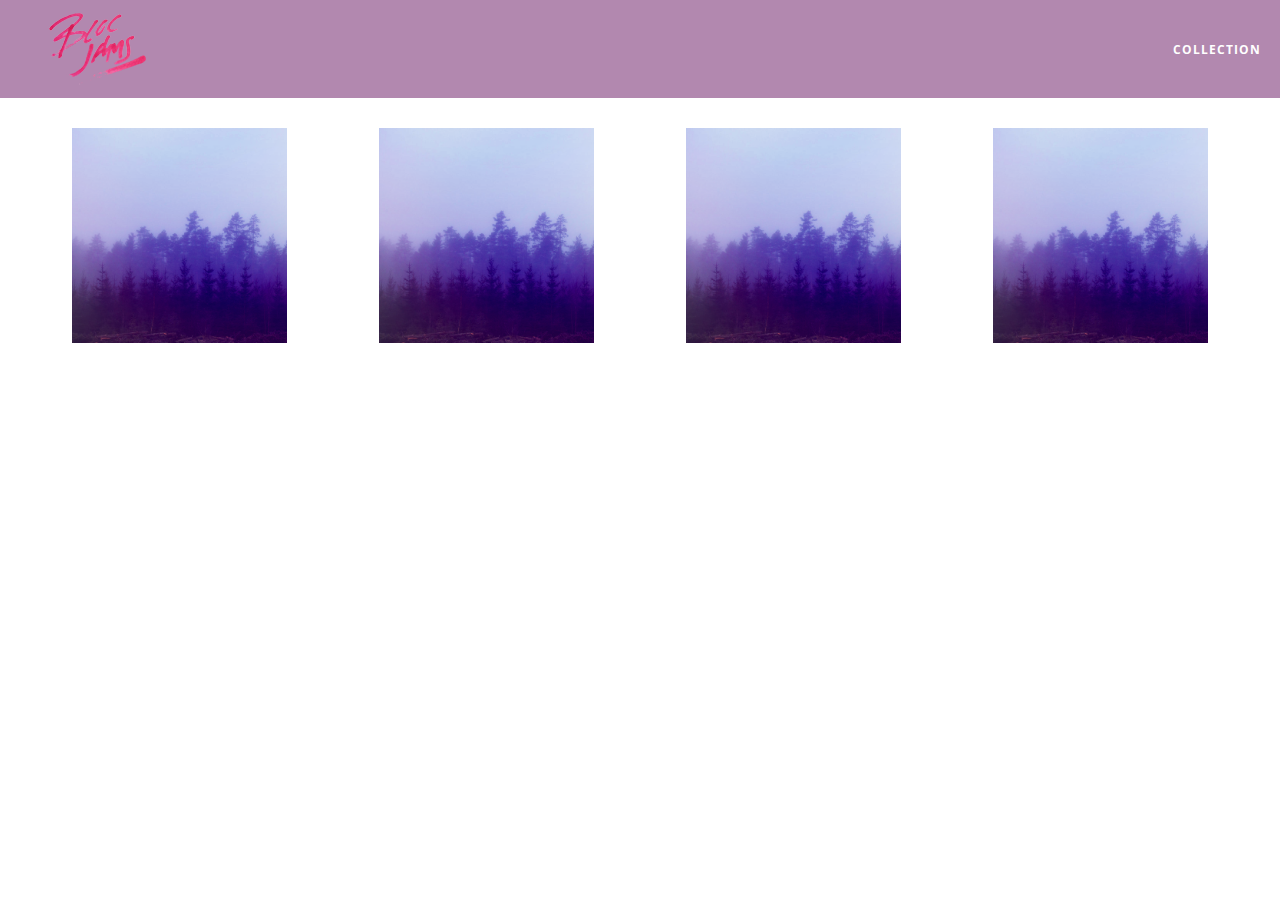
==== collection.html @ d56da541 "Module 2 Assignment 6: completed" ====
<!DOCTYPE html>
<html>
    <head>
        <title>Bloc Jams</title>
        <meta name="viewport" content="width=device-width, initial-scale=1">
        <link rel="stylesheet" type="text/css" href="http://fonts.googleapis.com/css?family=Open+Sans:400,800,600,700,300">
        <link rel="stylesheet" type="text/css" href="http://code.ionicframework.com/ionicons/2.0.1/css/ionicons.min.css">
        <link rel="stylesheet" type="text/css" href="styles/normalize.css">
        <link rel="stylesheet" type="text/css" href="styles/main.css">
        <link rel="stylesheet" type="text/css" href="styles/collection.css">
    </head>
    <body class="collection">
      <nav class="navbar"> <!-- nav bar -->
        <a href="index.html" class="logo">
          <img src="assets/images/bloc_jams_logo.png" alt="bloc jams logo">
        </a>
        <div class="links-container">
          <a href="collection.html" class="navbar-link">collection</a>
        </div>
      </nav>

    <section class="album-covers container clearfix">
        <div class="collection-album-container column fourth">
            <img src="assets/images/album_covers/01.png"/>
            <div class="collection-album-info caption">
                <p>
                    <a class="album-name" href="album.html">The Colors</a>
                    <br/>
                    <a href="album.html">Pablo Picasso</a>
                    <br/>
                    X songs
                    <br/>
                </p>
            </div>
        </div>
        <div class="collection-album-container column fourth">
            <img src="assets/images/album_covers/01.png"/>
            <div class="collection-album-info caption">
                <p>
                    <a class="album-name" href="#">The Colors</a>
                    <br/>
                    <a href="#">Pablo Picasso</a>
                    <br/>
                    X songs
                    <br/>
                </p>
            </div>
        </div>
        <div class="collection-album-container column fourth">
            <img src="assets/images/album_covers/01.png"/>
            <div class="collection-album-info caption">
                <p>
                    <a class="album-name" href="album.html">The Colors</a>
                    <br/>
                    <a href="album.html">Pablo Picasso</a>
                    <br/>
                    X songs
                    <br/>
                </p>
            </div>
        </div>
        <div class="collection-album-container column fourth">
            <img src="assets/images/album_covers/01.png"/>
            <div class="collection-album-info caption">
                <p>
                    <a class="album-name" href="album.html">The Colors</a>
                    <br/>
                    <a href="album.html">Pablo Picasso</a>
                    <br/>
                    X songs
                    <br/>
                </p>
            </div>
        </div>
    </section>
    </body>
</html>
---- styles/main.css ----
*, *::before, *::after {
    -moz-box-sizing: border-box;
    -webkit-box-sizing: border-box;
    box-sizing: border-box;
}

html {
     height: 100%; /* makes sure our HTML takes up 100% of the browser window */
     font-size: 100%;
 }

 body {
     font-family: 'Open Sans'; /* sets our font to the "Open Sans" typeface */
     color: white;             /* sets the text color to white */
     min-height: 100%;         /* says the height of the body must be, at minimum, 100% of the window */
 }

 body.landing {
     background-color: rgb(58,23,63); /* sets the background color to an RGB value (see below) */
 }

.navbar {
    position: relative;
    padding: 0.5rem;
    background-color: rgba(101,18,95,0.5);
    z-index: 1;
}

.navbar .logo {
    position: relative; /* positioning will be explained in a resource */
    left: 2rem;
    cursor: pointer;  /* produces the finger-pointer icon when you hover over the logo */
}

.navbar .links-container {
 display: table;
 position: absolute;
 top: 0;
 right: 0;
 height: 100px;
 color: white;
}

.links-container .navbar-link {
 display: table-cell;
 position: relative;
 height: 100%;
 padding-left: 1rem;
 padding-right: 1rem;
 /* #3 */
 vertical-align: middle;
 color: white;
 font-size: 0.625rem;
 letter-spacing: 0.05rem;
 font-weight: 700;
 text-transform: uppercase;
 /* #4 */
 text-decoration: none;
 cursor: pointer;
}

/* #5 */
.links-container .navbar-link:hover {
 color: rgb(233,50,117);

}

.links-container .navbar-link:active {
 color: rgb(233,50,117);
 background-color: white;

}

.hero-content {
    position: relative; /* positioning will be explained in a resource */
    min-height: 600px;  /* hero content element must be _at least_ 600 pixels */
    background-image: url(../assets/images/bloc_jams_bg.jpg);
    background-repeat: no-repeat;
    background-position: center center;
    background-size: cover;
}
.hero-content .hero-title {
     position: absolute;             /* positioning will be explained in a resource */
     top: 40%;                       /* positioning will be explained in a resource */
     -webkit-transform: translateY(-50%);
     -moz-transform: translateY(-50%);
     -ms-transform: translateY(-50%);
     transform: translateY(-50%);
     width: 100%;                    /* makes sure the title inhabits the full width of its container */
     text-align: center;             /* aligns text in the horizontal center of the element */
     font-size: 4rem;                /* specifies the size of the font in root em units */
     font-weight: 300;               /* makes the font thinner or lighter weight */
     text-transform: uppercase;      /* transforms the text to be all uppercase lettering */
     letter-spacing: 0.5rem;         /* puts 0.5 root ems worth of space between each letter */
     text-shadow: 1px 1px 0px rgb(58,23,63); /* creates a shadow underneath the text for readability over the image */
 }
 .selling-points {
     position: relative;
     display: table;
     width: 100%;
     -webkit-box-sizing: border-box;
     -moz-box-sizing: border-box;
     box-sizing: border-box; /* we'll explain this in a resource */
 }

 .point {
     display: table-cell;
     position: relative;
     width: 33.3%;
     padding: 2rem;
     text-align: center;
 }

 .point .point-title {
     font-size: 1.25rem;
 }

 .ion-music-note,
 .ion-radio-waves,
 .ion-iphone {
     color: rgb(233,50,117);
     font-size: 5rem;
 }

 .container {
     margin: 0 auto;
     max-width: 64rem;
 }

 .container.narrow {
     max-width: 56rem;
 }


 /* Medium and small screens (640px) */
 @media (min-width: 640px) {
   html { font-size: 112%; }
 }

    .column {
        float: left;
        padding-left: 1rem;
        padding-right: 1rem;
    }


    .column.full { width: 100%; }
    .column.two-thirds { width: 66.7%; }
    .column.half { width: 50%; }
    .column.third { width: 33.3%; }
    .column.fourth { width: 25%; }
    .column.flow-opposite { float: right; }

 /* Large screens (1024px) */
 @media (min-width: 1024px) {
   html { font-size: 120%; }
 }
---- styles/collection.css ----
body.collection {
    background-image: url(../assets/images/blurred_backgrounds/blur_bg_2.jpg);
    background-repeat: no-repeat;
    background-attachment: fixed;
    background-position: center center;
    background-size: cover;
}

.album-covers {
    position: relative;
}

.collection-album-container {
    position: relative;
    margin-top: 30px;
    margin-bottom: 20px;
    text-align: center;
}

.collection-album-container .caption {
    margin-top: 10px;
}

.collection-album-container .caption p {
    font-size: 1rem;
    font-weight: 300;
    color: rgba(255, 255, 255, 0.6);
}

.collection-album-container .caption p a {
    color: rgba(255, 255, 255, 0.6);
}

.collection-album-container .caption p a.album-name {
    color: white;
}

.collection-album-container img {
    width: 80%;
}
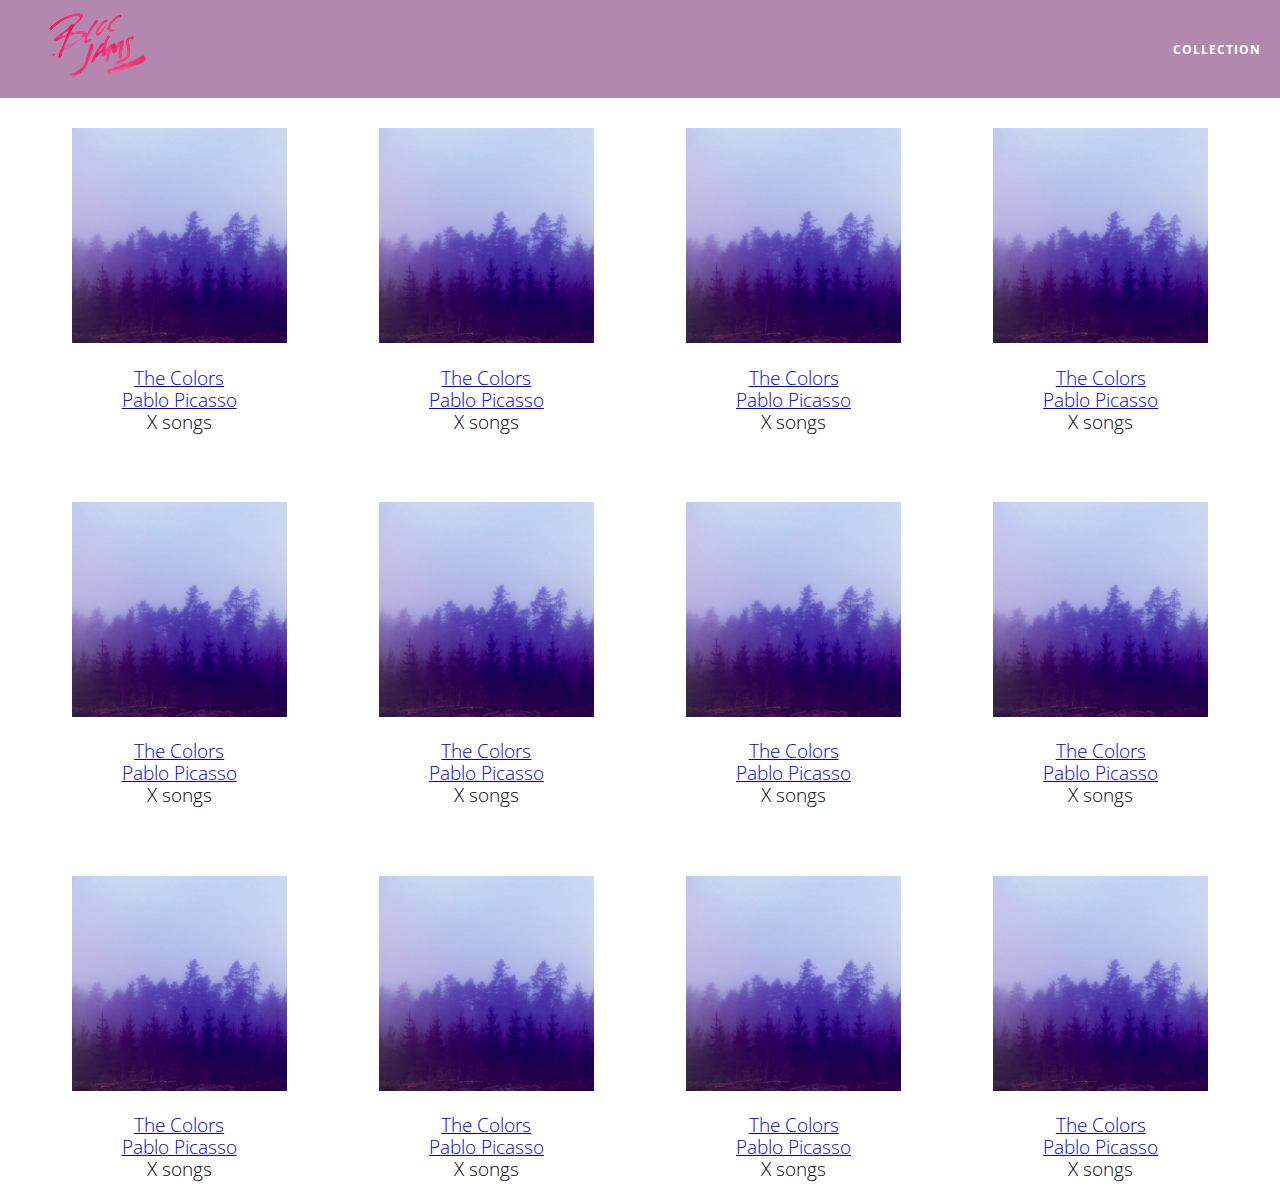
==== commit 578d91db: "Dom Scripting: Collection View" ====
--- a/collection.html
+++ b/collection.html
@@ -20,58 +20,8 @@
       </nav>
 
     <section class="album-covers container clearfix">
-        <div class="collection-album-container column fourth">
-            <img src="assets/images/album_covers/01.png"/>
-            <div class="collection-album-info caption">
-                <p>
-                    <a class="album-name" href="album.html">The Colors</a>
-                    <br/>
-                    <a href="album.html">Pablo Picasso</a>
-                    <br/>
-                    X songs
-                    <br/>
-                </p>
-            </div>
-        </div>
-        <div class="collection-album-container column fourth">
-            <img src="assets/images/album_covers/01.png"/>
-            <div class="collection-album-info caption">
-                <p>
-                    <a class="album-name" href="#">The Colors</a>
-                    <br/>
-                    <a href="#">Pablo Picasso</a>
-                    <br/>
-                    X songs
-                    <br/>
-                </p>
-            </div>
-        </div>
-        <div class="collection-album-container column fourth">
-            <img src="assets/images/album_covers/01.png"/>
-            <div class="collection-album-info caption">
-                <p>
-                    <a class="album-name" href="album.html">The Colors</a>
-                    <br/>
-                    <a href="album.html">Pablo Picasso</a>
-                    <br/>
-                    X songs
-                    <br/>
-                </p>
-            </div>
-        </div>
-        <div class="collection-album-container column fourth">
-            <img src="assets/images/album_covers/01.png"/>
-            <div class="collection-album-info caption">
-                <p>
-                    <a class="album-name" href="album.html">The Colors</a>
-                    <br/>
-                    <a href="album.html">Pablo Picasso</a>
-                    <br/>
-                    X songs
-                    <br/>
-                </p>
-            </div>
-        </div>
+        
     </section>
+    <script src="scripts/collection.js"></script>
     </body>
 </html>
--- a/styles/main.css
+++ b/styles/main.css
@@ -155,3 +155,7 @@
  @media (min-width: 1024px) {
    html { font-size: 120%; }
  }
+
+ main {
+   color: black;
+ }
--- a/styles/collection.css
+++ b/styles/collection.css
@@ -24,17 +24,19 @@
 .collection-album-container .caption p {
     font-size: 1rem;
     font-weight: 300;
-    color: rgba(255, 255, 255, 0.6);
 }
 
 .collection-album-container .caption p a {
-    color: rgba(255, 255, 255, 0.6);
 }
 
 .collection-album-container .caption p a.album-name {
-    color: white;
 }
 
 .collection-album-container img {
     width: 80%;
+
 }
+
+section{
+  color: black;
+}
